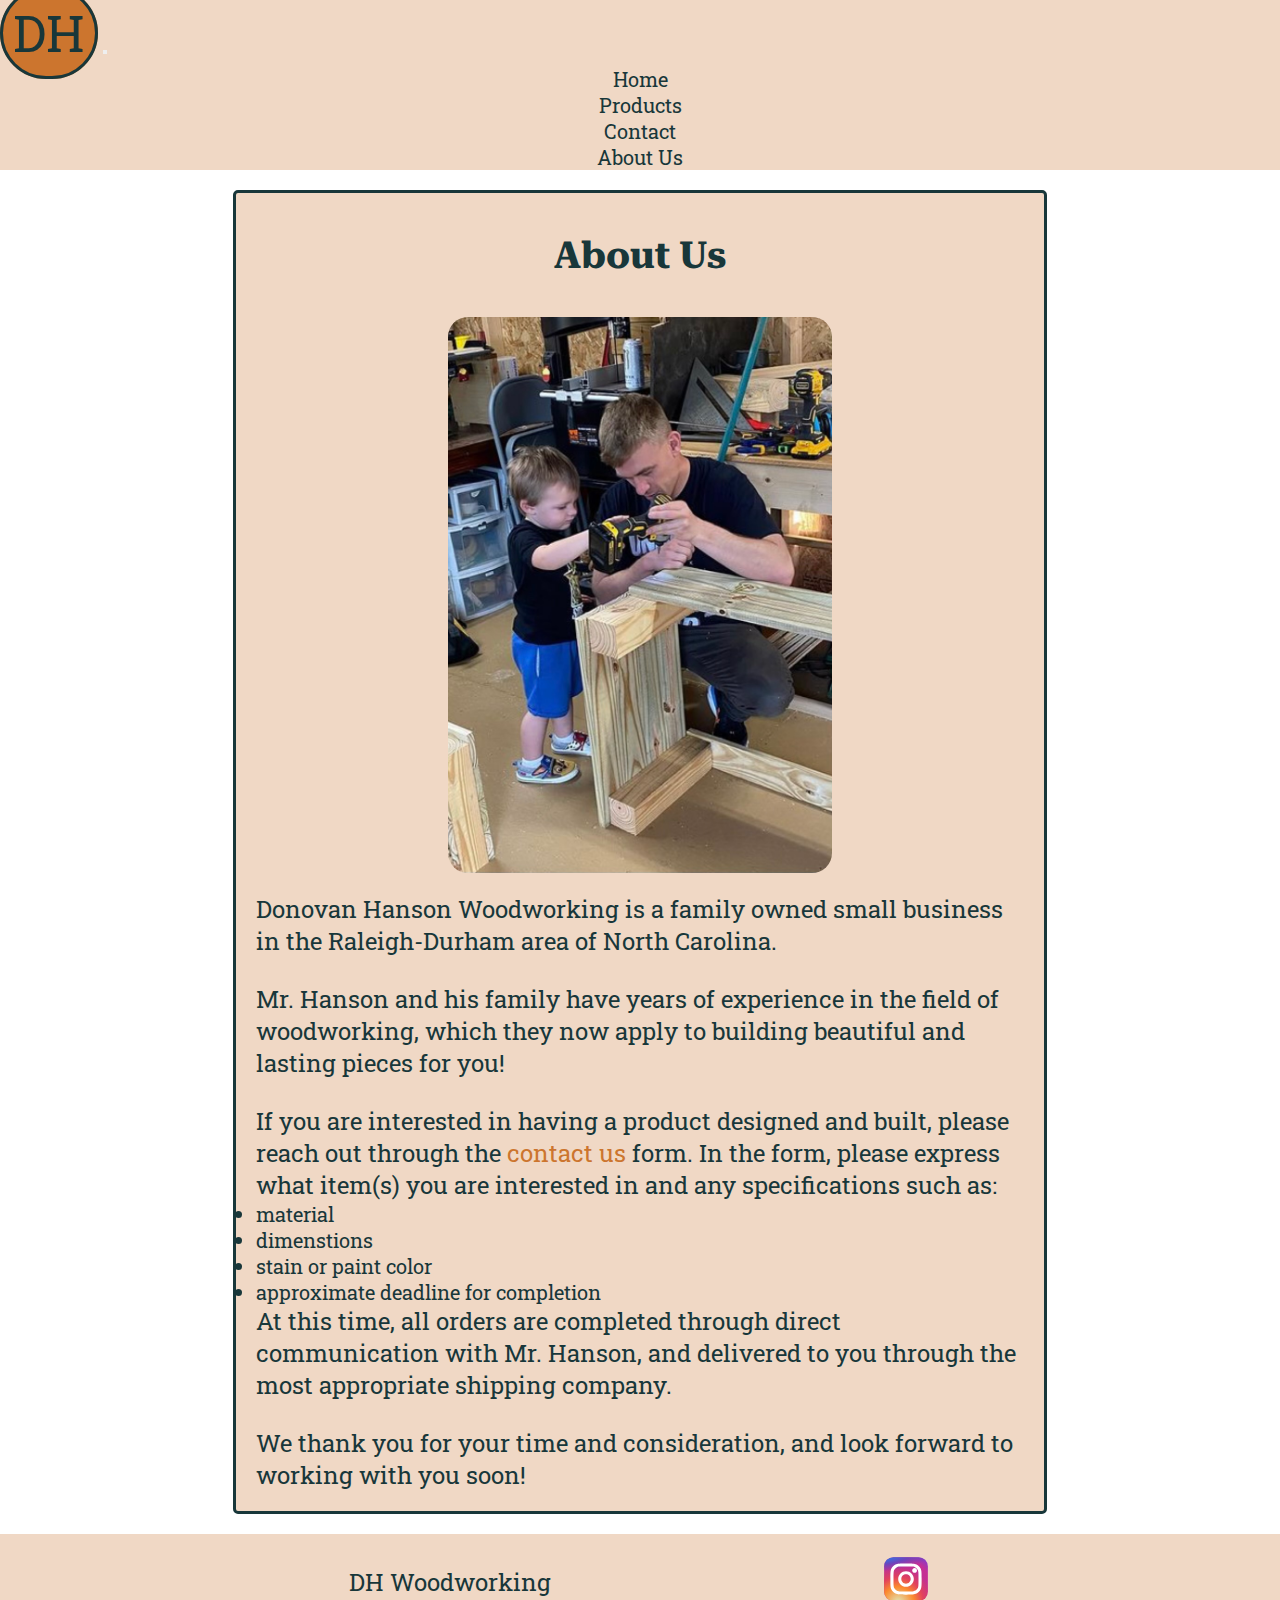
==== about.html @ 0ed8eb6c "Added about page and updates" ====
<!doctype html>
<html lang="en">

<head>
    <meta charset="utf-8">
    <meta name="viewport" content="width=device-width, initial-scale=1">

    <!-- Bootstrap CSS -->
    <link href="https://cdn.jsdelivr.net/npm/bootstrap@5.0.2/dist/css/bootstrap.min.css" rel="stylesheet" integrity="sha384-EVSTQN3/azprG1Anm3QDgpJLIm9Nao0Yz1ztcQTwFspd3yD65VohhpuuCOmLASjC" crossorigin="anonymous">

    <!-- Custom CSS -->
    <link href="styles.css" rel="stylesheet">
    <link href="https://fonts.googleapis.com/css2?family=Roboto+Serif&family=Roboto+Slab&display=swap" rel="stylesheet">
    <title>DH Woodworking | About Us</title>
</head>
<body>
    <div class="container-fluid">
<!--Header and Navigation-->
        <div class="row">
            <div class="col-lg-12 header">
                <nav class="navbar navbar-expand-xl navbar-light">
                    <div class="container-fluid">
                        <a class="navbar-brand" href="index.html">DH</a>
                        <button class="navbar-toggler collapsed" type="button" data-bs-toggle="collapse" data-bs-target="#navbarTogglerDemo2" aria-controls="navbarTogglerDemo2" aria-expanded="false" aria-label="Toggle navigation">
                        <span class="navbar-toggler-icon"></span>
                        </button>
                        <div class="navbar-collapse collapse" id="navbarTogglerDemo2">
                        <ul class="navbar-nav me-auto mb-2 mb-xl-0">
                            <li class="nav-item">
                                <a class="nav-link active" aria-current="page" href="index.html">Home</a>
                            </li>
                            <li class="nav-item">
                                <a class="nav-link active" href="products.html">Products</a>
                            </li>
                            <li class="nav-item">
                                <a class="nav-link active" href="contact.html">Contact</a>
                            </li>
                            <li class="nav-item">
                                <a class="nav-link active" href="about.html">About Us</a>
                            </li>
                            </ul>
                        </div>
                    </div>
                </nav>
            </div>
        </div>

<!--Main content area-->
        <div class="row main-about">
            <div class="col-xs-8 about">
                <div class="row">
                    <div class="col-xs-8 text-center heading about-text "><h3>About Us</h3></div>
                    <div class="col-xs-8 about-picture">
                    <img class="hanson-xander" src="/images/hanson-xander.jpeg" alt="Mr.Hanson and son"></div>
                    <div class="col-xs-8"><p>Donovan Hanson Woodworking is a family owned small business in the Raleigh-Durham area of North Carolina.</p>
                    <br>
                    <p>Mr. Hanson and his family have years of experience in the field of woodworking, which they now apply to building beautiful and lasting pieces for you!</p>
                    <br>
                    <p>If you are interested in having a product designed and built, please reach out through the <a href="contact.html" class="link">contact us</a> form. In the form, please express what item(s) you are interested in and any specifications such as:
                        <ul>
                        <li>material</li>
                        <li>dimenstions</li>
                        <li>stain or paint color</li>
                        <li>approximate deadline for completion</li>
                    </ul></p> <p>At this time, all orders are completed through direct communication with Mr. Hanson, and delivered to you through the most appropriate shipping company.</p>
                    <br>
                    <p>We thank you for your time and consideration, and look forward to working with you soon!</p>
                </div>
                </div>
            </div>
        </div>

<!--Footer-->
        <div class="row">
            <div class="col-lg-12 footer">
                <p>DH Woodworking</p>
                <div class="instagram"><a href="https://instagram.com/don_o_van.han_son?igshid=YmMyMTA2M2Y=" target="_blank" class="instagram-link"><svg width="50px" height="50px" viewBox="0 0 32 32" fill="none" xmlns="http://www.w3.org/2000/svg">
                    <rect x="2" y="2" width="28" height="28" rx="6" fill="url(#paint0_radial_87_7153)"/>
                    <rect x="2" y="2" width="28" height="28" rx="6" fill="url(#paint1_radial_87_7153)"/>
                    <rect x="2" y="2" width="28" height="28" rx="6" fill="url(#paint2_radial_87_7153)"/>
                    <path d="M23 10.5C23 11.3284 22.3284 12 21.5 12C20.6716 12 20 11.3284 20 10.5C20 9.67157 20.6716 9 21.5 9C22.3284 9 23 9.67157 23 10.5Z" fill="white"/>
                    <path fill-rule="evenodd" clip-rule="evenodd" d="M16 21C18.7614 21 21 18.7614 21 16C21 13.2386 18.7614 11 16 11C13.2386 11 11 13.2386 11 16C11 18.7614 13.2386 21 16 21ZM16 19C17.6569 19 19 17.6569 19 16C19 14.3431 17.6569 13 16 13C14.3431 13 13 14.3431 13 16C13 17.6569 14.3431 19 16 19Z" fill="white"/>
                    <path fill-rule="evenodd" clip-rule="evenodd" d="M6 15.6C6 12.2397 6 10.5595 6.65396 9.27606C7.2292 8.14708 8.14708 7.2292 9.27606 6.65396C10.5595 6 12.2397 6 15.6 6H16.4C19.7603 6 21.4405 6 22.7239 6.65396C23.8529 7.2292 24.7708 8.14708 25.346 9.27606C26 10.5595 26 12.2397 26 15.6V16.4C26 19.7603 26 21.4405 25.346 22.7239C24.7708 23.8529 23.8529 24.7708 22.7239 25.346C21.4405 26 19.7603 26 16.4 26H15.6C12.2397 26 10.5595 26 9.27606 25.346C8.14708 24.7708 7.2292 23.8529 6.65396 22.7239C6 21.4405 6 19.7603 6 16.4V15.6ZM15.6 8H16.4C18.1132 8 19.2777 8.00156 20.1779 8.0751C21.0548 8.14674 21.5032 8.27659 21.816 8.43597C22.5686 8.81947 23.1805 9.43139 23.564 10.184C23.7234 10.4968 23.8533 10.9452 23.9249 11.8221C23.9984 12.7223 24 13.8868 24 15.6V16.4C24 18.1132 23.9984 19.2777 23.9249 20.1779C23.8533 21.0548 23.7234 21.5032 23.564 21.816C23.1805 22.5686 22.5686 23.1805 21.816 23.564C21.5032 23.7234 21.0548 23.8533 20.1779 23.9249C19.2777 23.9984 18.1132 24 16.4 24H15.6C13.8868 24 12.7223 23.9984 11.8221 23.9249C10.9452 23.8533 10.4968 23.7234 10.184 23.564C9.43139 23.1805 8.81947 22.5686 8.43597 21.816C8.27659 21.5032 8.14674 21.0548 8.0751 20.1779C8.00156 19.2777 8 18.1132 8 16.4V15.6C8 13.8868 8.00156 12.7223 8.0751 11.8221C8.14674 10.9452 8.27659 10.4968 8.43597 10.184C8.81947 9.43139 9.43139 8.81947 10.184 8.43597C10.4968 8.27659 10.9452 8.14674 11.8221 8.0751C12.7223 8.00156 13.8868 8 15.6 8Z" fill="white"/>
                    <defs>
                    <radialGradient id="paint0_radial_87_7153" cx="0" cy="0" r="1" gradientUnits="userSpaceOnUse" gradientTransform="translate(12 23) rotate(-55.3758) scale(25.5196)">
                    <stop stop-color="#B13589"/>
                    <stop offset="0.79309" stop-color="#C62F94"/>
                    <stop offset="1" stop-color="#8A3AC8"/>
                    </radialGradient>
                    <radialGradient id="paint1_radial_87_7153" cx="0" cy="0" r="1" gradientUnits="userSpaceOnUse" gradientTransform="translate(11 31) rotate(-65.1363) scale(22.5942)">
                    <stop stop-color="#E0E8B7"/>
                    <stop offset="0.444662" stop-color="#FB8A2E"/>
                    <stop offset="0.71474" stop-color="#E2425C"/>
                    <stop offset="1" stop-color="#E2425C" stop-opacity="0"/>
                    </radialGradient>
                    <radialGradient id="paint2_radial_87_7153" cx="0" cy="0" r="1" gradientUnits="userSpaceOnUse" gradientTransform="translate(0.500002 3) rotate(-8.1301) scale(38.8909 8.31836)">
                    <stop offset="0.156701" stop-color="#406ADC"/>
                    <stop offset="0.467799" stop-color="#6A45BE"/>
                    <stop offset="1" stop-color="#6A45BE" stop-opacity="0"/>
                    </radialGradient>
                    </defs>
                    </svg></a></div>
            </div>
        </div>
    </div>

<!-- Bootstrap JS Bundle with Popper -->
<script src="https://cdn.jsdelivr.net/npm/bootstrap@5.0.2/dist/js/bootstrap.bundle.min.js" integrity="sha384-MrcW6ZMFYlzcLA8Nl+NtUVF0sA7MsXsP1UyJoMp4YLEuNSfAP+JcXn/tWtIaxVXM" crossorigin="anonymous"></script>
</body>
</html>
---- styles.css ----
/*Bootcamp Layout*/

/*General*/
* {
    margin: 0;
    padding: 0;
    color: #18373a;
    font-family: "roboto slab";
    font-size: 20px;
}
@import url('https://fonts.googleapis.com/css2?family=Roboto+Serif&family=Roboto+Slab&display=swap');

/*colors: Primary: #cc752e, Secondary: #f0d8c5, Background: #f0e8e2, Text: #18373a, Accent: #81bff0*/

/*Fonts*/
h1 {
    font-family: "roboto serif";
    font-style: bold;
    font-size: 50pt;
}
h2 {
    font-family: "roboto serif";
    font-style: bold;
    font-size: 40pt;
}
h3 {
    font-family: "roboto serif";
    font-style: bold;
    font-size: 28pt;
}
h4 {
    font-family: "roboto serif";
    font-style: bold;
    font-size: 20pt;
}
p {
    font-family: "roboto slab";
    font-style: bold;
    font-size: 18pt;
    margin: 0;
}

a {
    text-decoration: none;
}

.container {
    height: auto;
}

/*Header and navigation*/
.header {
    align-items: center;
    justify-content: space-between;
    height: auto;
    background-color: #f0d8c5;
}
.navbar-brand {
    font-size: 50px;
    background-color: #cc752e;
    padding: 10px;
    border: solid #18373a;
    border-radius: 10em;
}
.nav-item {
    display: flex;
    justify-content: center;
}
.nav-link {
    border-radius: 5px;
    transition: .4s;
}
.nav-link:hover,
.nav-link:focus {
    background-color: #81bff0;
}

/*Main content areas*/
.main {
    display: flex;
    flex-wrap: wrap;
    background-color:#f0e8e2;
    justify-content: center;
    height: auto;
}

/*Home page*/
.background {
    height: auto;
}

/*Products page*/
.card {
    height: auto;
    margin: 1rem;
    display: flex;
    flex-direction: column;
    justify-content: center;
    background-color: #f0d8c5;
}
@media screen and (min-width: 720px) {
    .card {
        max-width: 40vw;
    }
    
}
.card1 {
    height: auto;
}

/*Contact page*/
form {
    margin: 2rem;
    padding: 2rem;
    border: solid #18373a;
    background-color: #f0d8c5;
    border-radius: 5px;
}
label {
    margin: 1px;
}
.textbox {
    text-align: start;
    padding: 5rem 0;
}
.btn-primary {
    background-color: #81bff0;
    border: 0;
    transition: .4s;
}
.btn-primary:hover,
.btn-primary:focus {
    background-color: #cc752e;
    color:#18373a;
}
input:hover,
input:focus {
    border-color: #81bff0;
}

/*About page*/
.main-about {
    display: flex;
    padding: 1rem;
    justify-content: center;
}
.hanson-xander {
    height: auto;
    border-radius: 1rem;
    max-width: 30vw;
    min-width: 160px;
}
.heading {
    padding: 1rem;
}
.about-picture {
    padding: 1rem;
    display: flex;
    justify-content: center;
}
.about-text {
    display: flex;
    justify-content: center;
}
.about {
    background-color: #f0d8c5;
    display: flex;
    justify-content: center;
    border-radius: 5px;
    border: solid #18373a;
    padding: 1rem;
}
@media screen and (min-width: 720px) {
    .about {
        max-width: 60vw;
    }   
}
.link {
    color: #cc752e;
    font-family: "roboto slab";
    font-size: 18pt;
    border-radius: 5px;
}
.link:hover,
.link:focus {
    background-color: #81bff0;
}

/*Footer*/
.footer {
    height: auto;
    padding:1rem;
    background-color: #f0d8c5;
    display: flex;
    justify-content: space-evenly;
    align-items: center;
    align-content: center;
}
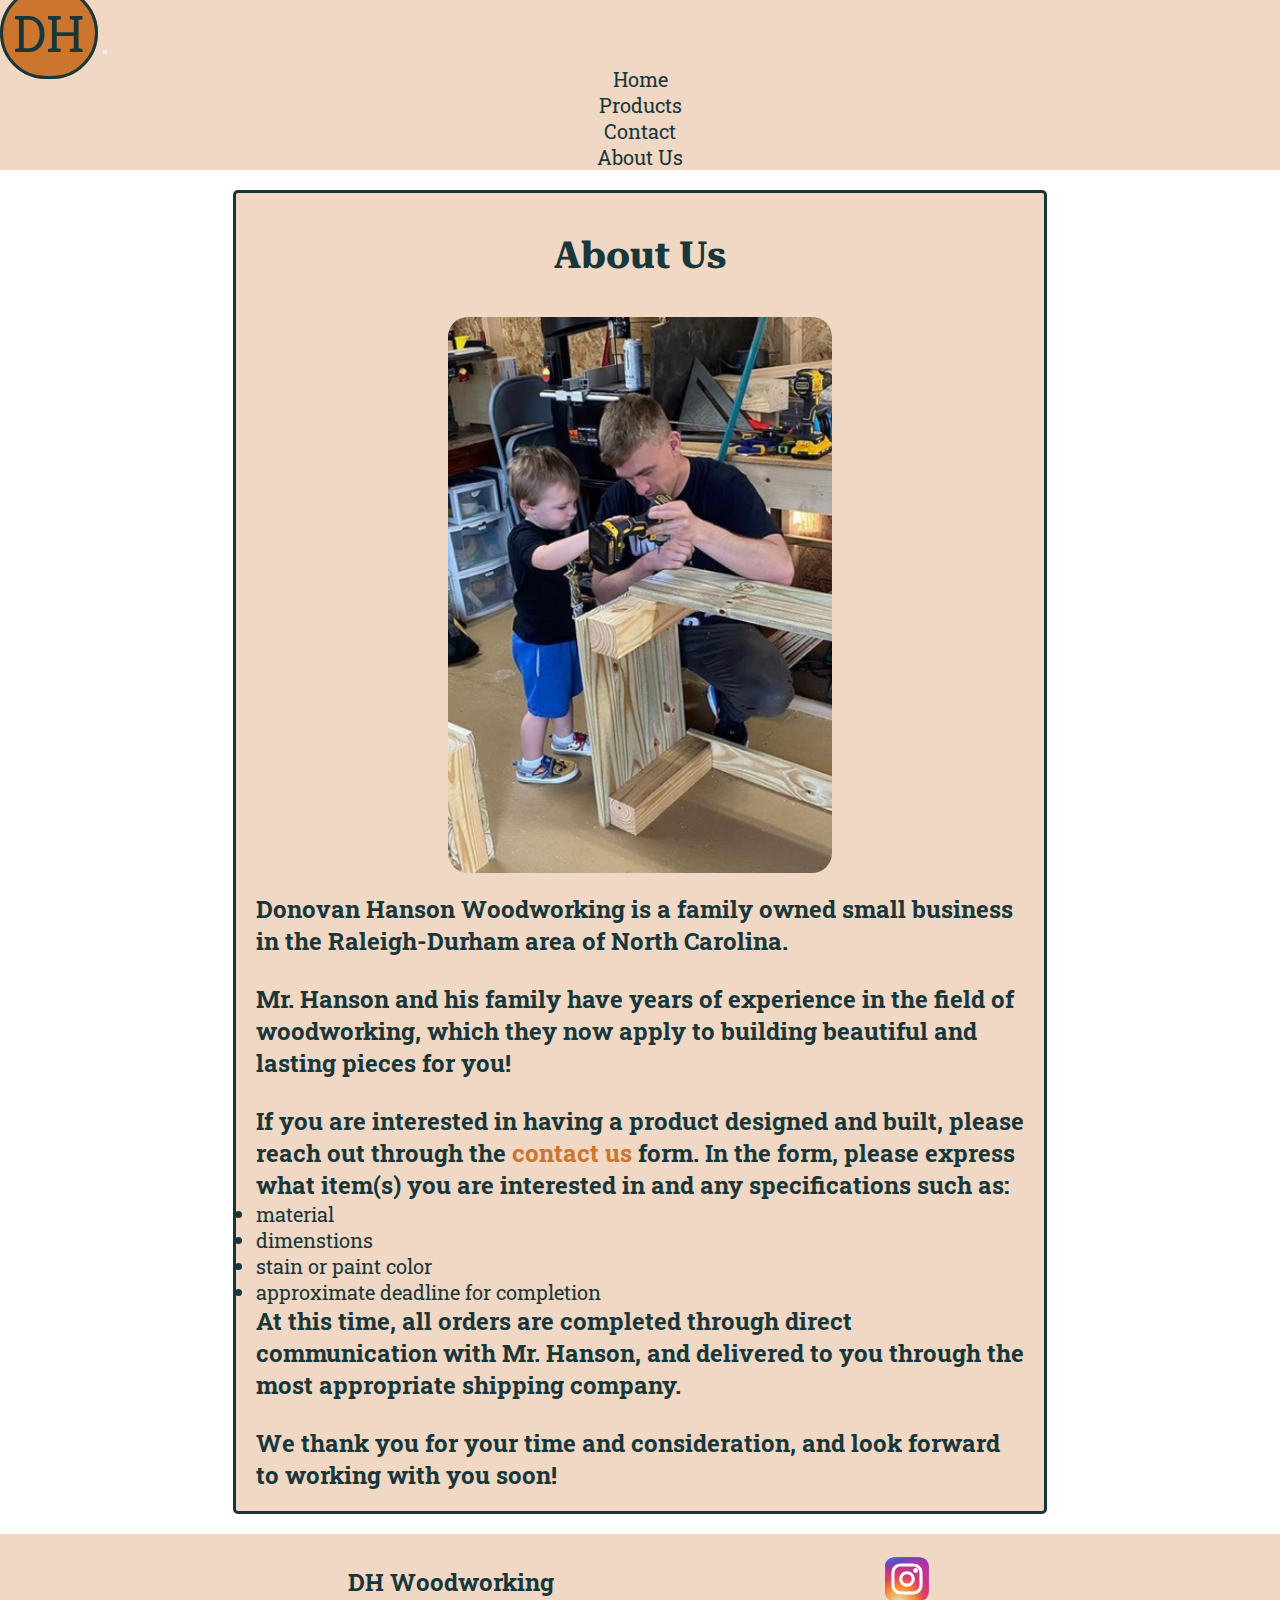
==== commit cef745d0: "W3C corrections" ====
--- a/about.html
+++ b/about.html
@@ -1,8 +1,8 @@
-<!doctype html>
+<!DOCTYPE html>
 <html lang="en">
 
 <head>
-    <meta charset="utf-8">
+    <meta charset="UTF-8">
     <meta name="viewport" content="width=device-width, initial-scale=1">
 
     <!-- Bootstrap CSS -->
@@ -62,7 +62,8 @@
                         <li>dimenstions</li>
                         <li>stain or paint color</li>
                         <li>approximate deadline for completion</li>
-                    </ul></p> <p>At this time, all orders are completed through direct communication with Mr. Hanson, and delivered to you through the most appropriate shipping company.</p>
+                    </ul>
+                <p>At this time, all orders are completed through direct communication with Mr. Hanson, and delivered to you through the most appropriate shipping company.</p>
                     <br>
                     <p>We thank you for your time and consideration, and look forward to working with you soon!</p>
                 </div>
@@ -83,12 +84,12 @@
                     <path fill-rule="evenodd" clip-rule="evenodd" d="M6 15.6C6 12.2397 6 10.5595 6.65396 9.27606C7.2292 8.14708 8.14708 7.2292 9.27606 6.65396C10.5595 6 12.2397 6 15.6 6H16.4C19.7603 6 21.4405 6 22.7239 6.65396C23.8529 7.2292 24.7708 8.14708 25.346 9.27606C26 10.5595 26 12.2397 26 15.6V16.4C26 19.7603 26 21.4405 25.346 22.7239C24.7708 23.8529 23.8529 24.7708 22.7239 25.346C21.4405 26 19.7603 26 16.4 26H15.6C12.2397 26 10.5595 26 9.27606 25.346C8.14708 24.7708 7.2292 23.8529 6.65396 22.7239C6 21.4405 6 19.7603 6 16.4V15.6ZM15.6 8H16.4C18.1132 8 19.2777 8.00156 20.1779 8.0751C21.0548 8.14674 21.5032 8.27659 21.816 8.43597C22.5686 8.81947 23.1805 9.43139 23.564 10.184C23.7234 10.4968 23.8533 10.9452 23.9249 11.8221C23.9984 12.7223 24 13.8868 24 15.6V16.4C24 18.1132 23.9984 19.2777 23.9249 20.1779C23.8533 21.0548 23.7234 21.5032 23.564 21.816C23.1805 22.5686 22.5686 23.1805 21.816 23.564C21.5032 23.7234 21.0548 23.8533 20.1779 23.9249C19.2777 23.9984 18.1132 24 16.4 24H15.6C13.8868 24 12.7223 23.9984 11.8221 23.9249C10.9452 23.8533 10.4968 23.7234 10.184 23.564C9.43139 23.1805 8.81947 22.5686 8.43597 21.816C8.27659 21.5032 8.14674 21.0548 8.0751 20.1779C8.00156 19.2777 8 18.1132 8 16.4V15.6C8 13.8868 8.00156 12.7223 8.0751 11.8221C8.14674 10.9452 8.27659 10.4968 8.43597 10.184C8.81947 9.43139 9.43139 8.81947 10.184 8.43597C10.4968 8.27659 10.9452 8.14674 11.8221 8.0751C12.7223 8.00156 13.8868 8 15.6 8Z" fill="white"/>
                     <defs>
                     <radialGradient id="paint0_radial_87_7153" cx="0" cy="0" r="1" gradientUnits="userSpaceOnUse" gradientTransform="translate(12 23) rotate(-55.3758) scale(25.5196)">
-                    <stop stop-color="#B13589"/>
+                    <stop offset="0" stop-color="#B13589"/>
                     <stop offset="0.79309" stop-color="#C62F94"/>
                     <stop offset="1" stop-color="#8A3AC8"/>
                     </radialGradient>
                     <radialGradient id="paint1_radial_87_7153" cx="0" cy="0" r="1" gradientUnits="userSpaceOnUse" gradientTransform="translate(11 31) rotate(-65.1363) scale(22.5942)">
-                    <stop stop-color="#E0E8B7"/>
+                    <stop offset="0" stop-color="#E0E8B7"/>
                     <stop offset="0.444662" stop-color="#FB8A2E"/>
                     <stop offset="0.71474" stop-color="#E2425C"/>
                     <stop offset="1" stop-color="#E2425C" stop-opacity="0"/>
--- a/styles.css
+++ b/styles.css
@@ -8,34 +8,33 @@
     font-family: "roboto slab";
     font-size: 20px;
 }
-@import url('https://fonts.googleapis.com/css2?family=Roboto+Serif&family=Roboto+Slab&display=swap');
 
 /*colors: Primary: #cc752e, Secondary: #f0d8c5, Background: #f0e8e2, Text: #18373a, Accent: #81bff0*/
 
 /*Fonts*/
 h1 {
     font-family: "roboto serif";
-    font-style: bold;
+    font-weight: bold;
     font-size: 50pt;
 }
 h2 {
     font-family: "roboto serif";
-    font-style: bold;
+    font-weight: bold;
     font-size: 40pt;
 }
 h3 {
     font-family: "roboto serif";
-    font-style: bold;
+    font-weight: bold;
     font-size: 28pt;
 }
 h4 {
     font-family: "roboto serif";
-    font-style: bold;
+    font-weight: bold;
     font-size: 20pt;
 }
 p {
     font-family: "roboto slab";
-    font-style: bold;
+    font-weight: bold;
     font-size: 18pt;
     margin: 0;
 }
